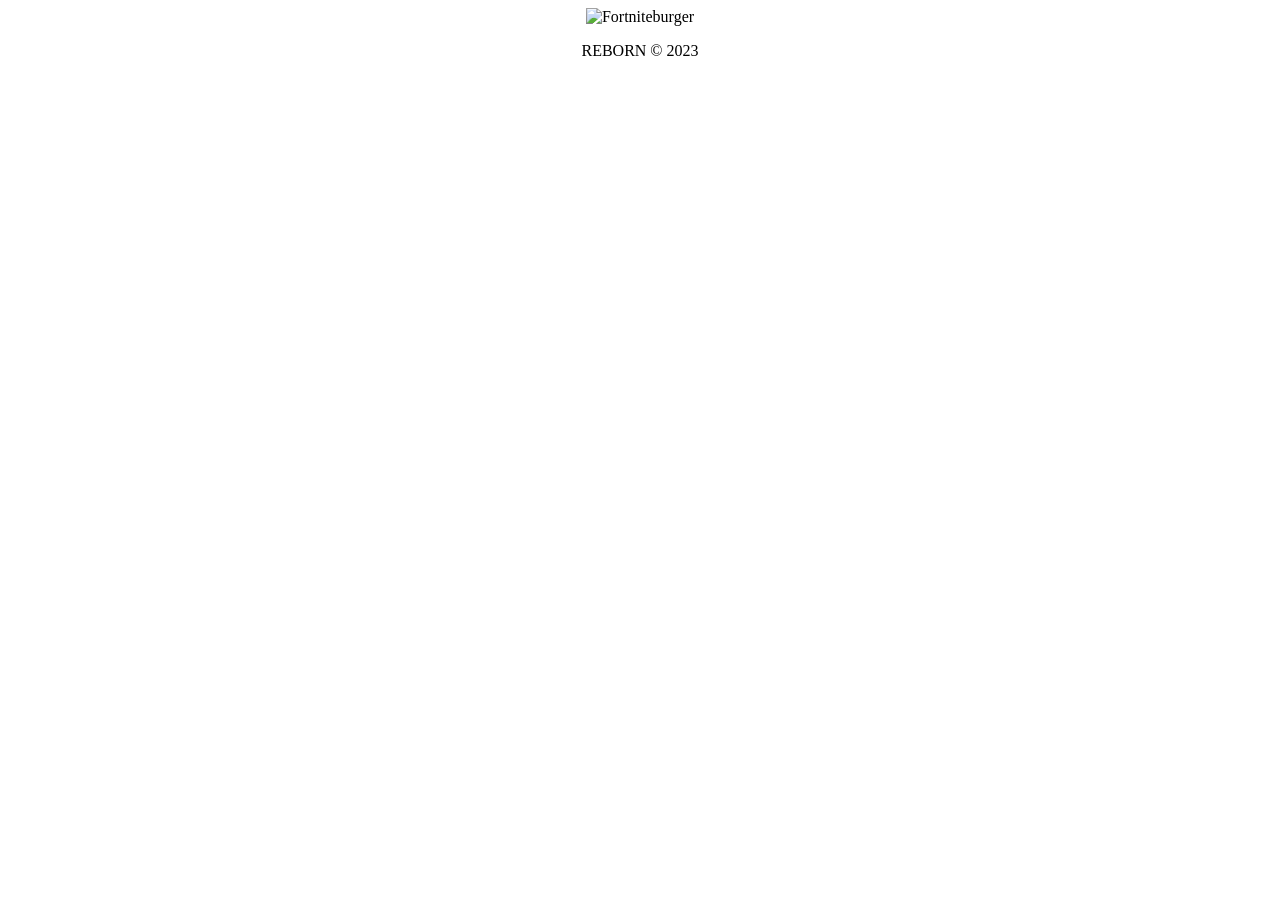
==== index.html @ 2388977f "main site" ====
<!DOCTYPE html>

<html lang="en">
<head>
    <meta charset="utf-8">
    <title>Fortniteburger</title>
</head>

<!--center div-->
<div style="text-align:center;">
    <!--main content-->
    <main>
        <img src="https://media.discordapp.net/attachments/1097367914337816638/1102056308326277180/IMG_20230426_233551.jpg?width=422&height=624"alt="Fortniteburger">
    </main>

    <!--footer-->
    <footer>
        <p>REBORN &copy; 2023</p>
    </footer>

</html>
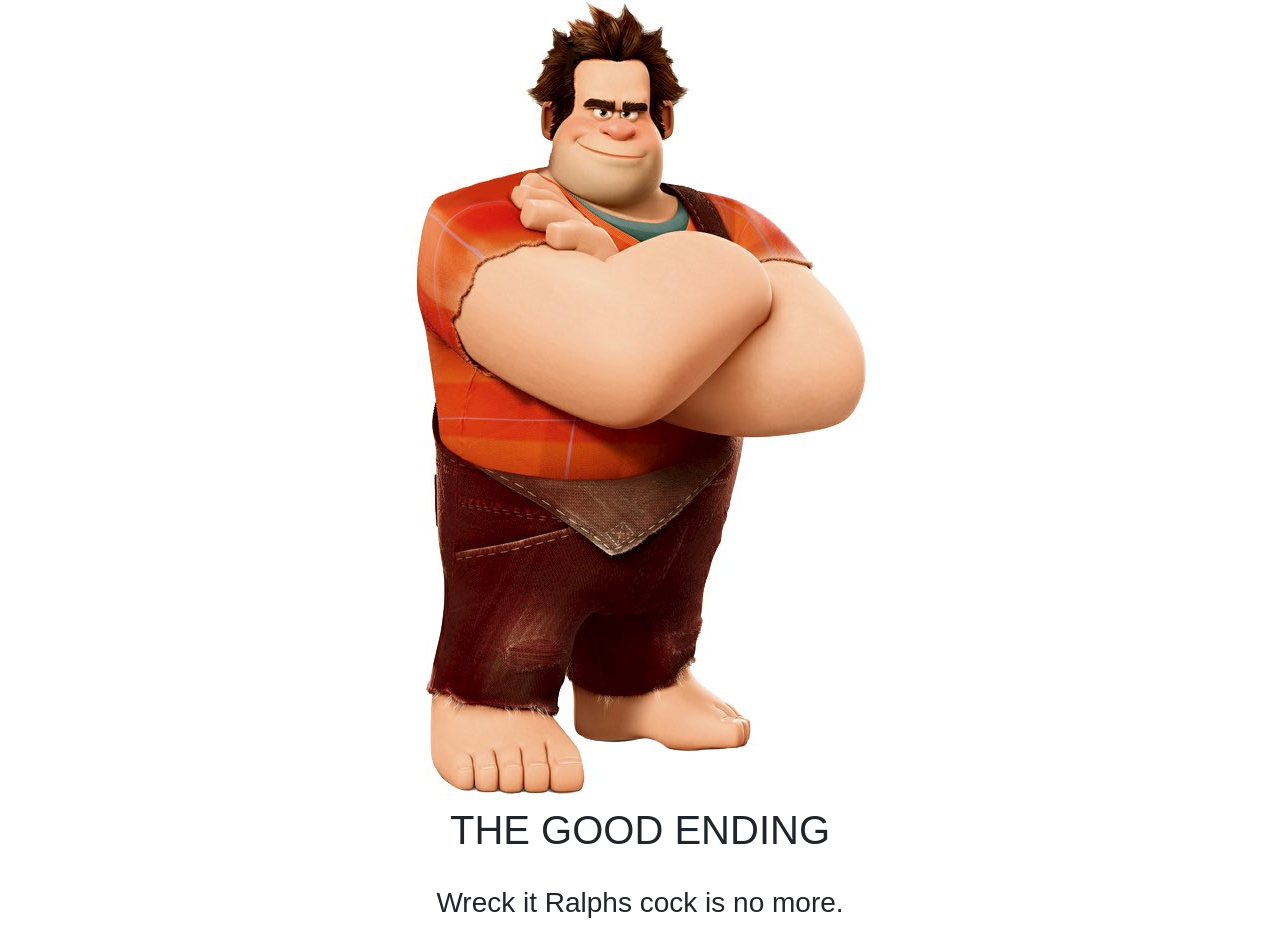
==== commit 2789d937: "Add files via upload" ====
--- a/index.html
+++ b/index.html
@@ -1,21 +1,28 @@
-<!DOCTYPE html>
-
-<html lang="en">
-<head>
-    <meta charset="utf-8">
-    <title>Fortniteburger</title>
-</head>
-
-<!--center div-->
-<div style="text-align:center;">
-    <!--main content-->
-    <main>
-        <img src="https://media.discordapp.net/attachments/1097367914337816638/1102056308326277180/IMG_20230426_233551.jpg?width=422&height=624"alt="Fortniteburger">
-    </main>
-
-    <!--footer-->
-    <footer>
-        <p>REBORN &copy; 2023</p>
-    </footer>
-
+<!DOCTYPE html>
+
+<html lang="en">
+    
+<head>
+    <meta charset="utf-8">
+    <title>Fortniteburger</title>
+    <meta content="Fortniteburger.ca!!!!!1111!!!!1!!!!!1!111!!" property="og:title" />
+    <meta content="visit fortniteburger.ca for free money!!!!" property="og:description" />
+    <meta content="#43B581" data-react-helmet="true" name="theme-color" />
+
+    <!--CDN bootstrap-->
+    <link href="https://stackpath.bootstrapcdn.com/bootstrap/4.5.2/css/bootstrap.min.css" rel="stylesheet">
+</head>
+
+<!--center div-->
+<div style="text-align:center;">
+    <!--main content-->
+    <main>
+        <img src="assets/ralph.jpg"alt="Fortniteburger">
+
+        <!--Heading saying 'THE GOOD ENDING'-->
+        <h1>THE GOOD ENDING</h1>
+        <br/>
+        <h3>Wreck it Ralphs cock is no more.</h3>
+    </main>
+</div>
 </html>
